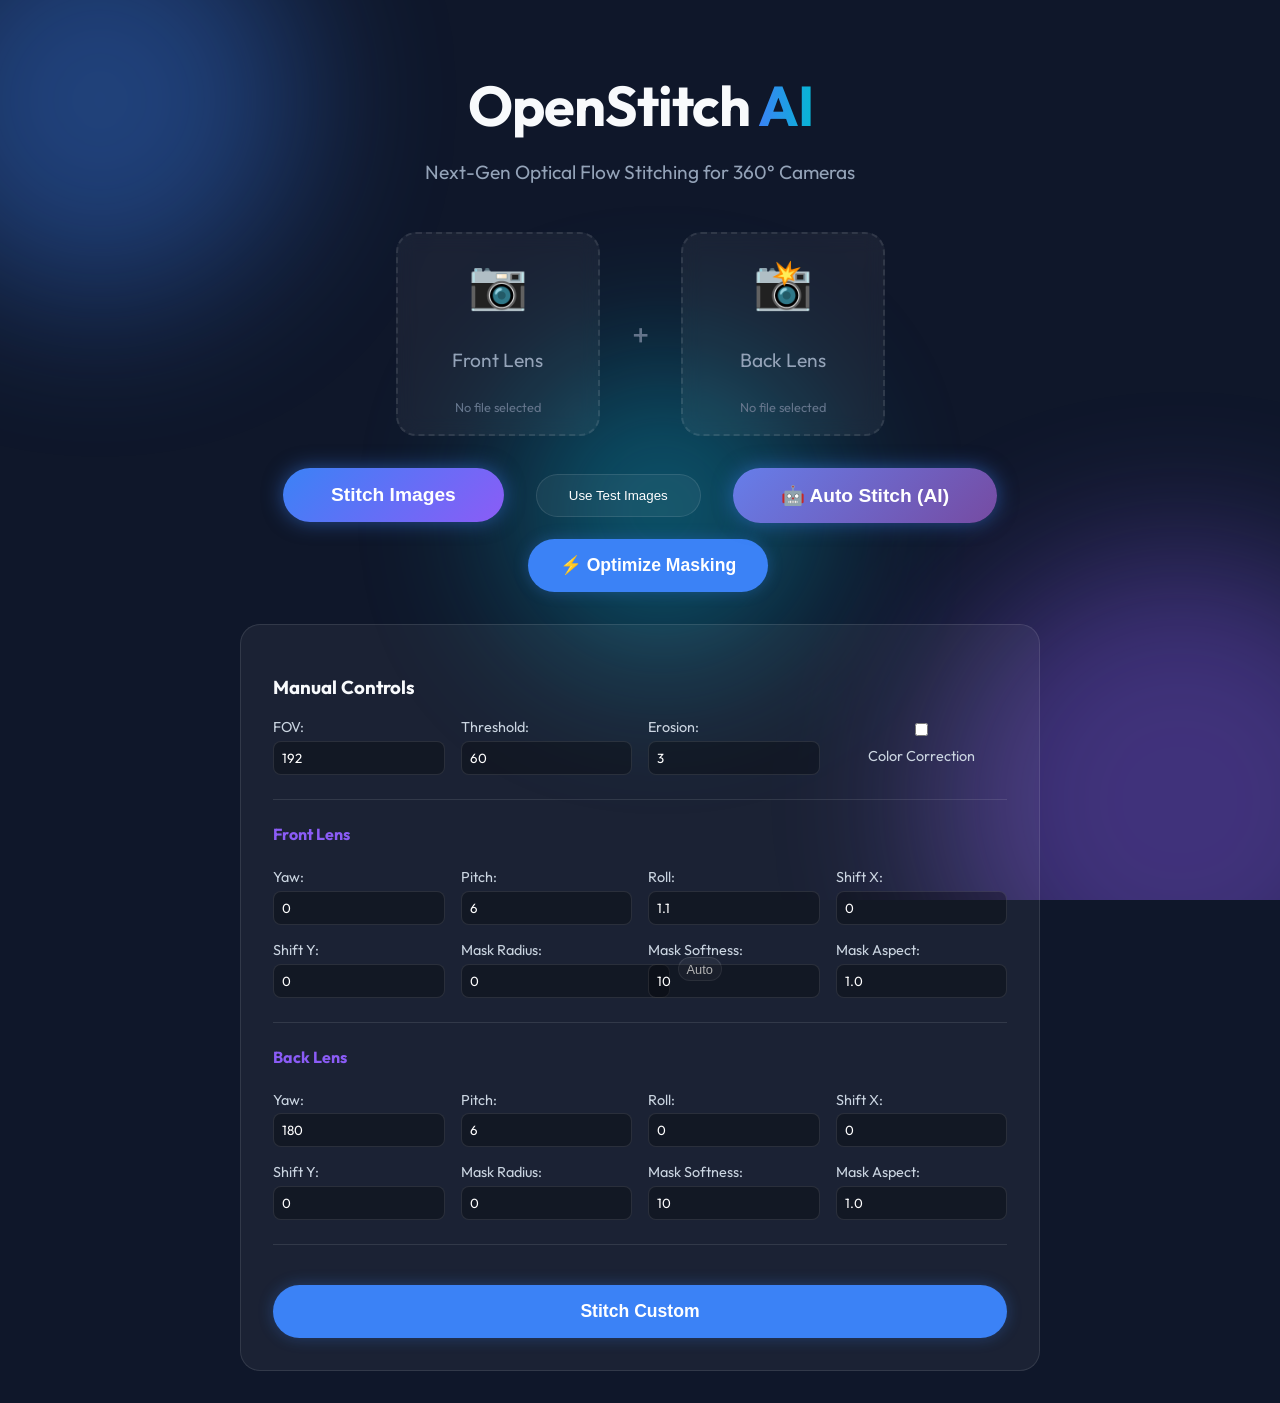
==== templates/index.html @ e887e670 "Fix: Resolve washed-out color issue by switching to simple weighted blending" ====
<!DOCTYPE html>
<html lang="en">

<head>
    <meta charset="UTF-8">
    <meta name="viewport" content="width=device-width, initial-scale=1.0">
    <title>OpenStitch AI</title>
    <link rel="preconnect" href="https://fonts.googleapis.com">
    <link rel="preconnect" href="https://fonts.gstatic.com" crossorigin>
    <link href="https://fonts.googleapis.com/css2?family=Outfit:wght@300;400;600;700&display=swap" rel="stylesheet">
    <link rel="stylesheet" href="/static/css/style.css">
</head>

<body>
    <div class="background-blobs">
        <div class="blob blob-1"></div>
        <div class="blob blob-2"></div>
        <div class="blob blob-3"></div>
    </div>

    <div class="container">
        <header>
            <h1>OpenStitch <span class="highlight">AI</span></h1>
            <p>Next-Gen Optical Flow Stitching for 360° Cameras</p>
        </header>

        <main>
            <div class="upload-container">
                <div class="drop-zone" id="drop-zone-1" onclick="document.getElementById('file-1').click()">
                    <div class="icon">📷</div>
                    <p>Front Lens</p>
                    <span class="status">No file selected</span>
                    <input type="file" id="file-1" accept="image/*" hidden>
                </div>
                <div class="plus-icon">+</div>
                <div class="drop-zone" id="drop-zone-2" onclick="document.getElementById('file-2').click()">
                    <div class="icon">📸</div>
                    <p>Back Lens</p>
                    <span class="status">No file selected</span>
                    <input type="file" id="file-2" accept="image/*" hidden>
                </div>
            </div>

            <div class="button-group">
                <button id="stitch-btn" class="glow-button">
                    <span class="btn-text">Stitch Images</span>
                    <div class="loader hidden"></div>
                </button>
                <button id="test-btn" class="secondary-button" style="margin-left: 1rem;">
                    Use Test Images
                </button>
                <button id="auto-btn" class="glow-button"
                    style="margin-left: 1rem; background: linear-gradient(135deg, #667eea 0%, #764ba2 100%);">
                    🤖 Auto Stitch (AI)
                </button>
                <button id="optimize-btn" class="primary-button" style="margin-left: 1rem;">
                    ⚡ Optimize Masking
                </button>
            </div>

            <!-- Auto-Calibrated Parameters Display -->
            <div id="auto-params" class="glass-panel hidden" style="margin-top: 1.5rem; padding: 1.5rem;">
                <h3 style="margin-bottom: 1rem; color: #667eea;">✓ AI-Calibrated Parameters</h3>
                <div id="auto-params-content" style="font-size: 0.9rem; line-height: 1.8;"></div>
            </div>


            <!-- Manual Controls Section -->
            <div class="manual-controls">
                <h3>Manual Controls</h3>

                <!-- Global Controls -->
                <div class="control-group">
                    <label>FOV: <input type="number" id="fov" value="192" step="0.1"></label>
                    <label>Threshold: <input type="number" id="threshold" value="60" step="1"></label>
                    <label>Erosion: <input type="number" id="erosion" value="3" step="1"></label>
                    <label class="checkbox-label"
                        style="display: flex; align-items: center; gap: 0.5rem; cursor: pointer;">
                        <input type="checkbox" id="color_correction" style="width: auto;">
                        <span>Color Correction</span>
                    </label>
                </div>

                <!-- Front Lens Controls -->
                <div class="control-group">
                    <h4>Front Lens</h4>
                    <label>Yaw: <input type="number" id="yaw_f" value="0" step="0.1"></label>
                    <label>Pitch: <input type="number" id="pitch_f" value="6" step="0.1"></label>
                    <label>Roll: <input type="number" id="roll_f" value="1.1" step="0.1"></label>
                    <label>Shift X: <input type="number" id="shift_x_f" value="0" step="1"></label>
                    <label>Shift Y: <input type="number" id="shift_y_f" value="0" step="1"></label>
                    <div style="display: flex; align-items: center; gap: 0.5rem;">
                        <label style="margin: 0;">Mask Radius: <input type="number" id="mask_radius_f" value="0"
                                step="1" title="0 = Disabled"></label>
                        <button id="auto-radius-btn" class="secondary-button"
                            style="padding: 0.2rem 0.5rem; font-size: 0.8rem;"
                            title="Auto-detect lens radius">Auto</button>
                    </div>
                    <label>Mask Softness: <input type="number" id="mask_softness_f" value="10" step="1"
                            title="Edge Blur (px)"></label>
                    <label>Mask Aspect: <input type="number" id="mask_aspect_f" value="1.0" step="0.01"
                            title=">1.0 = Squashed (Oval), <1.0 = Stretched"></label>
                </div>

                <!-- Back Lens Controls -->
                <div class="control-group">
                    <h4>Back Lens</h4>
                    <label>Yaw: <input type="number" id="yaw_b" value="180" step="0.1"></label>
                    <label>Pitch: <input type="number" id="pitch_b" value="6" step="0.1"></label>
                    <label>Roll: <input type="number" id="roll_b" value="0" step="0.1"></label>
                    <label>Shift X: <input type="number" id="shift_x_b" value="0" step="1"></label>
                    <label>Shift Y: <input type="number" id="shift_y_b" value="0" step="1"></label>
                    <label>Mask Radius: <input type="number" id="mask_radius_b" value="0" step="1"
                            title="0 = Disabled"></label>
                    <label>Mask Softness: <input type="number" id="mask_softness_b" value="10" step="1"
                            title="Edge Blur (px)"></label>
                    <label>Mask Aspect: <input type="number" id="mask_aspect_b" value="1.0" step="0.01"
                            title=">1.0 = Squashed (Oval), <1.0 = Stretched"></label>
                </div>

                <button id="customBtn" class="primary-button" style="margin-top: 1rem; width: 100%;">Stitch
                    Custom</button>
            </div>

            <div class="result-section glass-panel hidden" id="result-section">
                <h2>Stitched Result</h2>
                <div class="image-wrapper">
                    <img id="result-img" src="" alt="Stitched Result">
                </div>
                <a id="download-btn" href="#" download="stitched.jpg" class="secondary-button">Download Result</a>
            </div>

            <div id="error-div" class="error-msg hidden" style="color: #ff6b6b; margin-top: 1rem; text-align: center;">
            </div>
        </main>
    </div>

    <script src="/static/js/script.js"></script>
</body>

</html>
---- static/css/style.css ----
:root {
    --bg-color: #0f172a;
    --text-color: #f8fafc;
    --primary-color: #3b82f6;
    --secondary-color: #8b5cf6;
    --accent-color: #06b6d4;
    --glass-bg: rgba(255, 255, 255, 0.05);
    --glass-border: rgba(255, 255, 255, 0.1);
    --font-family: 'Outfit', sans-serif;
}

body {
    margin: 0;
    padding: 0;
    background-color: var(--bg-color);
    color: var(--text-color);
    font-family: var(--font-family);
    overflow-x: hidden;
    min-height: 100vh;
    display: flex;
    justify-content: center;
    align-items: center;
}

.background-blobs {
    position: fixed;
    top: 0;
    left: 0;
    width: 100%;
    height: 100%;
    z-index: -1;
    overflow: hidden;
}

.blob {
    position: absolute;
    border-radius: 50%;
    filter: blur(80px);
    opacity: 0.4;
    animation: float 10s infinite ease-in-out;
}

.blob-1 {
    width: 400px;
    height: 400px;
    background: var(--primary-color);
    top: -100px;
    left: -100px;
}

.blob-2 {
    width: 500px;
    height: 500px;
    background: var(--secondary-color);
    bottom: -150px;
    right: -150px;
    animation-delay: 2s;
}

.blob-3 {
    width: 300px;
    height: 300px;
    background: var(--accent-color);
    top: 40%;
    left: 40%;
    animation-delay: 4s;
}

@keyframes float {
    0%, 100% { transform: translate(0, 0); }
    50% { transform: translate(30px, -30px); }
}

.container {
    width: 90%;
    max-width: 800px;
    text-align: center;
    z-index: 1;
    padding: 2rem 0;
}

header {
    margin-bottom: 3rem;
}

h1 {
    font-size: 3.5rem;
    margin-bottom: 0.5rem;
    font-weight: 700;
    letter-spacing: -1px;
}

.highlight {
    background: linear-gradient(to right, var(--primary-color), var(--accent-color));
    -webkit-background-clip: text;
    -webkit-text-fill-color: transparent;
}

p {
    font-size: 1.2rem;
    color: #94a3b8;
}

.upload-container {
    display: flex;
    justify-content: center;
    align-items: center;
    gap: 2rem;
    margin-bottom: 2rem;
    flex-wrap: wrap;
}

.drop-zone {
    width: 200px;
    height: 200px;
    background: var(--glass-bg);
    border: 2px dashed var(--glass-border);
    border-radius: 20px;
    display: flex;
    flex-direction: column;
    justify-content: center;
    align-items: center;
    cursor: pointer;
    transition: all 0.3s ease;
    backdrop-filter: blur(10px);
}

.drop-zone:hover {
    border-color: var(--primary-color);
    background: rgba(255, 255, 255, 0.1);
    transform: translateY(-5px);
}

.drop-zone.active {
    border-color: var(--accent-color);
    background: rgba(6, 182, 212, 0.1);
}

.icon {
    font-size: 3rem;
    margin-bottom: 1rem;
}

.status {
    font-size: 0.8rem;
    color: #64748b;
    margin-top: 0.5rem;
    max-width: 90%;
    overflow: hidden;
    text-overflow: ellipsis;
    white-space: nowrap;
}

.plus-icon {
    font-size: 2rem;
    color: #64748b;
}

.glow-button {
    background: linear-gradient(135deg, var(--primary-color), var(--secondary-color));
    border: none;
    padding: 1rem 3rem;
    border-radius: 50px;
    color: white;
    font-size: 1.2rem;
    font-weight: 600;
    cursor: pointer;
    transition: all 0.3s ease;
    box-shadow: 0 0 20px rgba(59, 130, 246, 0.5);
    position: relative;
    overflow: hidden;
    display: inline-flex;
    align-items: center;
    justify-content: center;
}

.glow-button:hover {
    transform: scale(1.05);
    box-shadow: 0 0 30px rgba(139, 92, 246, 0.6);
}

.glow-button:disabled {
    opacity: 0.7;
    cursor: not-allowed;
}

.loader {
    border: 3px solid rgba(255, 255, 255, 0.3);
    border-radius: 50%;
    border-top: 3px solid white;
    width: 20px;
    height: 20px;
    animation: spin 1s linear infinite;
    margin-left: 10px;
}

@keyframes spin {
    0% { transform: rotate(0deg); }
    100% { transform: rotate(360deg); }
}

.hidden {
    display: none !important;
}

.glass-panel {
    background: var(--glass-bg);
    border: 1px solid var(--glass-border);
    border-radius: 20px;
    padding: 2rem;
    backdrop-filter: blur(10px);
    margin-top: 2rem;
    animation: slideUp 0.5s ease-out;
}

@keyframes slideUp {
    from { opacity: 0; transform: translateY(20px); }
    to { opacity: 1; transform: translateY(0); }
}

.result-section img {
    max-width: 100%;
    border-radius: 10px;
    margin-bottom: 1rem;
    box-shadow: 0 10px 30px rgba(0,0,0,0.3);
}

.secondary-button {
    display: inline-block;
    padding: 0.8rem 2rem;
    border: 1px solid var(--glass-border);
    border-radius: 30px;
    color: white;
    text-decoration: none;
    transition: all 0.3s ease;
    background: rgba(255,255,255,0.05);
}

.secondary-button:hover {
    background: rgba(255,255,255,0.1);
    border-color: white;
}

.primary-button {
    background: var(--primary-color);
    border: none;
    padding: 1rem 2rem;
    border-radius: 50px;
    color: white;
    font-size: 1.1rem;
    font-weight: 600;
    cursor: pointer;
    transition: all 0.3s ease;
    box-shadow: 0 0 15px rgba(59, 130, 246, 0.3);
}

.primary-button:hover {
    transform: translateY(-2px);
    box-shadow: 0 0 25px rgba(59, 130, 246, 0.5);
}

.button-group {
    display: flex;
    justify-content: center;
    align-items: center;
    gap: 1rem;
    flex-wrap: wrap;
    margin-bottom: 2rem;
}

.manual-controls {
    background: var(--glass-bg);
    border: 1px solid var(--glass-border);
    border-radius: 20px;
    padding: 2rem;
    margin-top: 2rem;
    text-align: left;
}

.control-group {
    display: grid;
    grid-template-columns: repeat(auto-fill, minmax(150px, 1fr));
    gap: 1rem;
    margin-bottom: 1.5rem;
    padding-bottom: 1.5rem;
    border-bottom: 1px solid var(--glass-border);
}

.control-group:last-child {
    border-bottom: none;
}

.control-group label {
    display: flex;
    flex-direction: column;
    font-size: 0.9rem;
    color: #cbd5e1;
}

.control-group input {
    background: rgba(0, 0, 0, 0.3);
    border: 1px solid var(--glass-border);
    padding: 0.5rem;
    border-radius: 8px;
    color: white;
    margin-top: 0.3rem;
    font-family: var(--font-family);
}

.control-group h4 {
    grid-column: 1 / -1;
    margin: 0 0 0.5rem 0;
    color: var(--secondary-color);
}
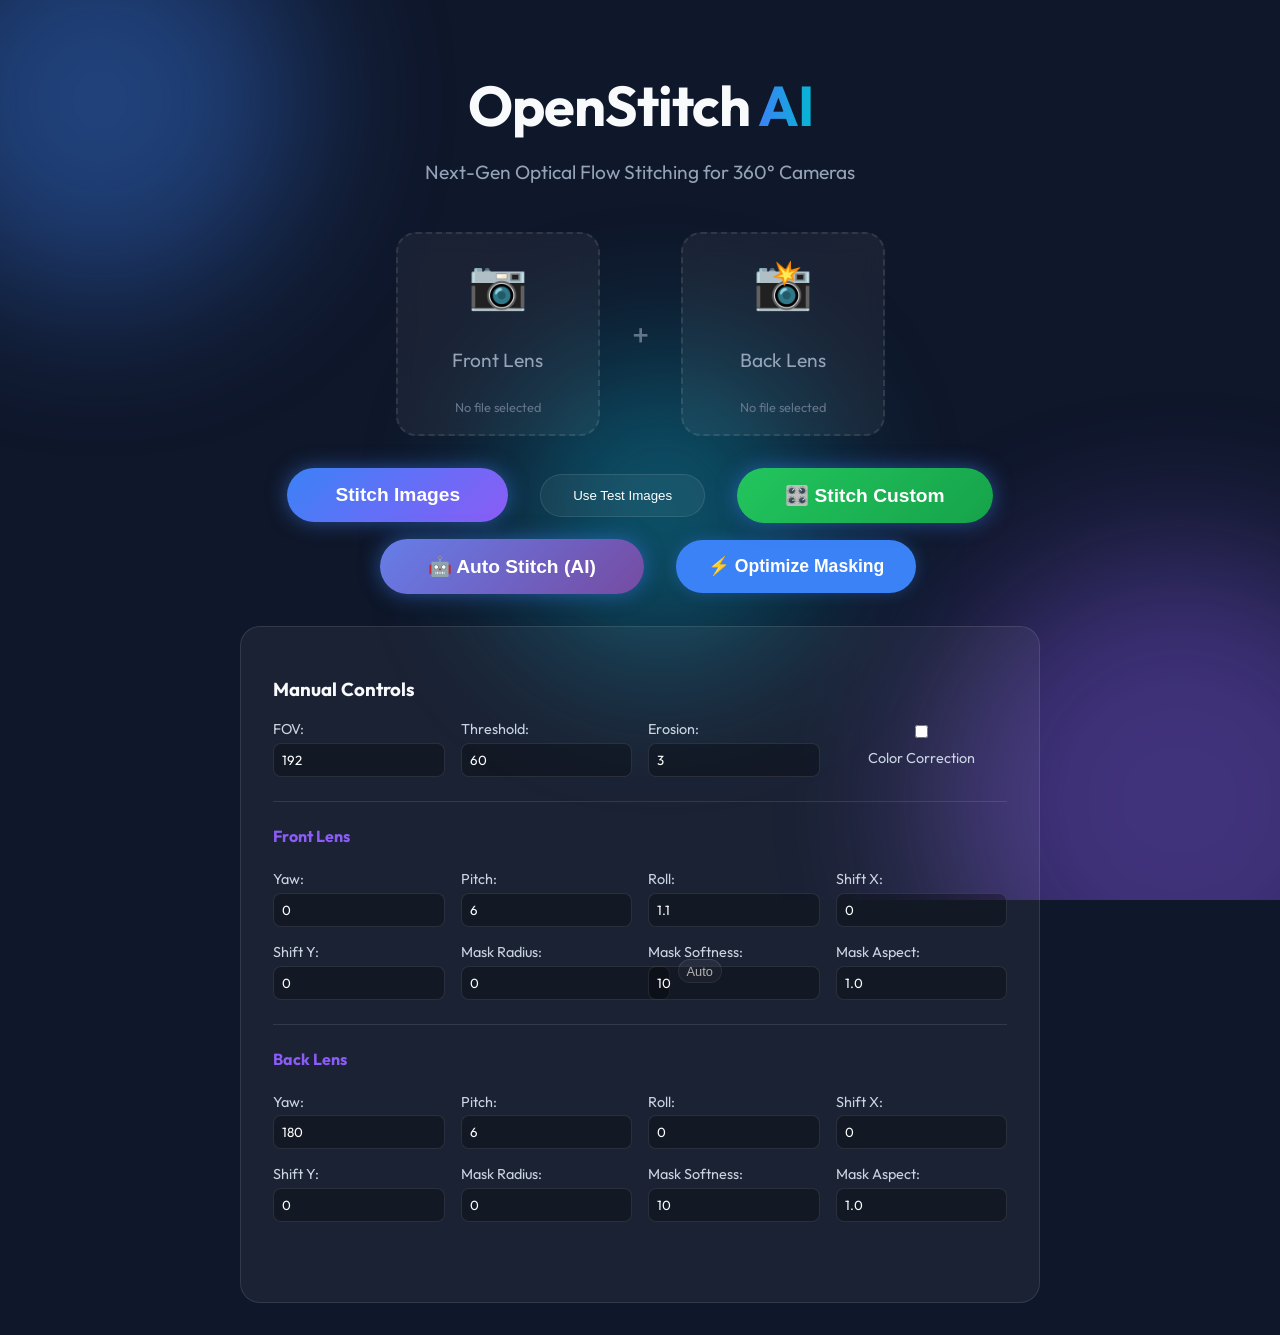
==== commit 758330ac: "Fix: Add missing Stitch Custom button and result section" ====
--- a/templates/index.html
+++ b/templates/index.html
@@ -49,6 +49,10 @@
                 <button id="test-btn" class="secondary-button" style="margin-left: 1rem;">
                     Use Test Images
                 </button>
+                <button id="customBtn" class="glow-button"
+                    style="margin-left: 1rem; background: linear-gradient(135deg, #22c55e 0%, #16a34a 100%);">
+                    🎛️ Stitch Custom
+                </button>
                 <button id="auto-btn" class="glow-button"
                     style="margin-left: 1rem; background: linear-gradient(135deg, #667eea 0%, #764ba2 100%);">
                     🤖 Auto Stitch (AI)
@@ -56,6 +60,11 @@
                 <button id="optimize-btn" class="primary-button" style="margin-left: 1rem;">
                     ⚡ Optimize Masking
                 </button>
+            </div>
+
+            <!-- Error Display -->
+            <div id="error-div" class="error-message hidden"
+                style="margin-top: 1rem; padding: 1rem; background: rgba(239, 68, 68, 0.2); border: 1px solid #ef4444; border-radius: 8px; color: #fca5a5;">
             </div>
 
             <!-- Auto-Calibrated Parameters Display -->
@@ -117,21 +126,27 @@
                     <label>Mask Aspect: <input type="number" id="mask_aspect_b" value="1.0" step="0.01"
                             title=">1.0 = Squashed (Oval), <1.0 = Stretched"></label>
                 </div>
-
-                <button id="customBtn" class="primary-button" style="margin-top: 1rem; width: 100%;">Stitch
-                    Custom</button>
             </div>
 
-            <div class="result-section glass-panel hidden" id="result-section">
-                <h2>Stitched Result</h2>
-                <div class="image-wrapper">
-                    <img id="result-img" src="" alt="Stitched Result">
+            <!-- Result Section -->
+            <div id="result-section" class="result-section hidden" style="margin-top: 2rem;">
+                <h3 style="margin-bottom: 1rem; color: #22c55e;">🎉 Stitched Result</h3>
+                <div class="result-controls" style="display: flex; gap: 0.5rem; margin-bottom: 1rem;">
+                    <button id="zoom-in" class="secondary-button" style="padding: 0.5rem 1rem;">🔍+</button>
+                    <button id="zoom-out" class="secondary-button" style="padding: 0.5rem 1rem;">🔍-</button>
+                    <button id="zoom-reset" class="secondary-button" style="padding: 0.5rem 1rem;">↩️ Reset</button>
+                    <a id="download-btn" class="glow-button" style="padding: 0.5rem 1rem; text-decoration: none;"
+                        download>
+                        💾 Download
+                    </a>
                 </div>
-                <a id="download-btn" href="#" download="stitched.jpg" class="secondary-button">Download Result</a>
+                <div class="result-image-container"
+                    style="overflow: hidden; border-radius: 12px; background: rgba(0,0,0,0.3);">
+                    <img id="result-img" src="" alt="Stitched panorama"
+                        style="max-width: 100%; cursor: grab; transition: transform 0.2s;">
+                </div>
             </div>
 
-            <div id="error-div" class="error-msg hidden" style="color: #ff6b6b; margin-top: 1rem; text-align: center;">
-            </div>
         </main>
     </div>
 
